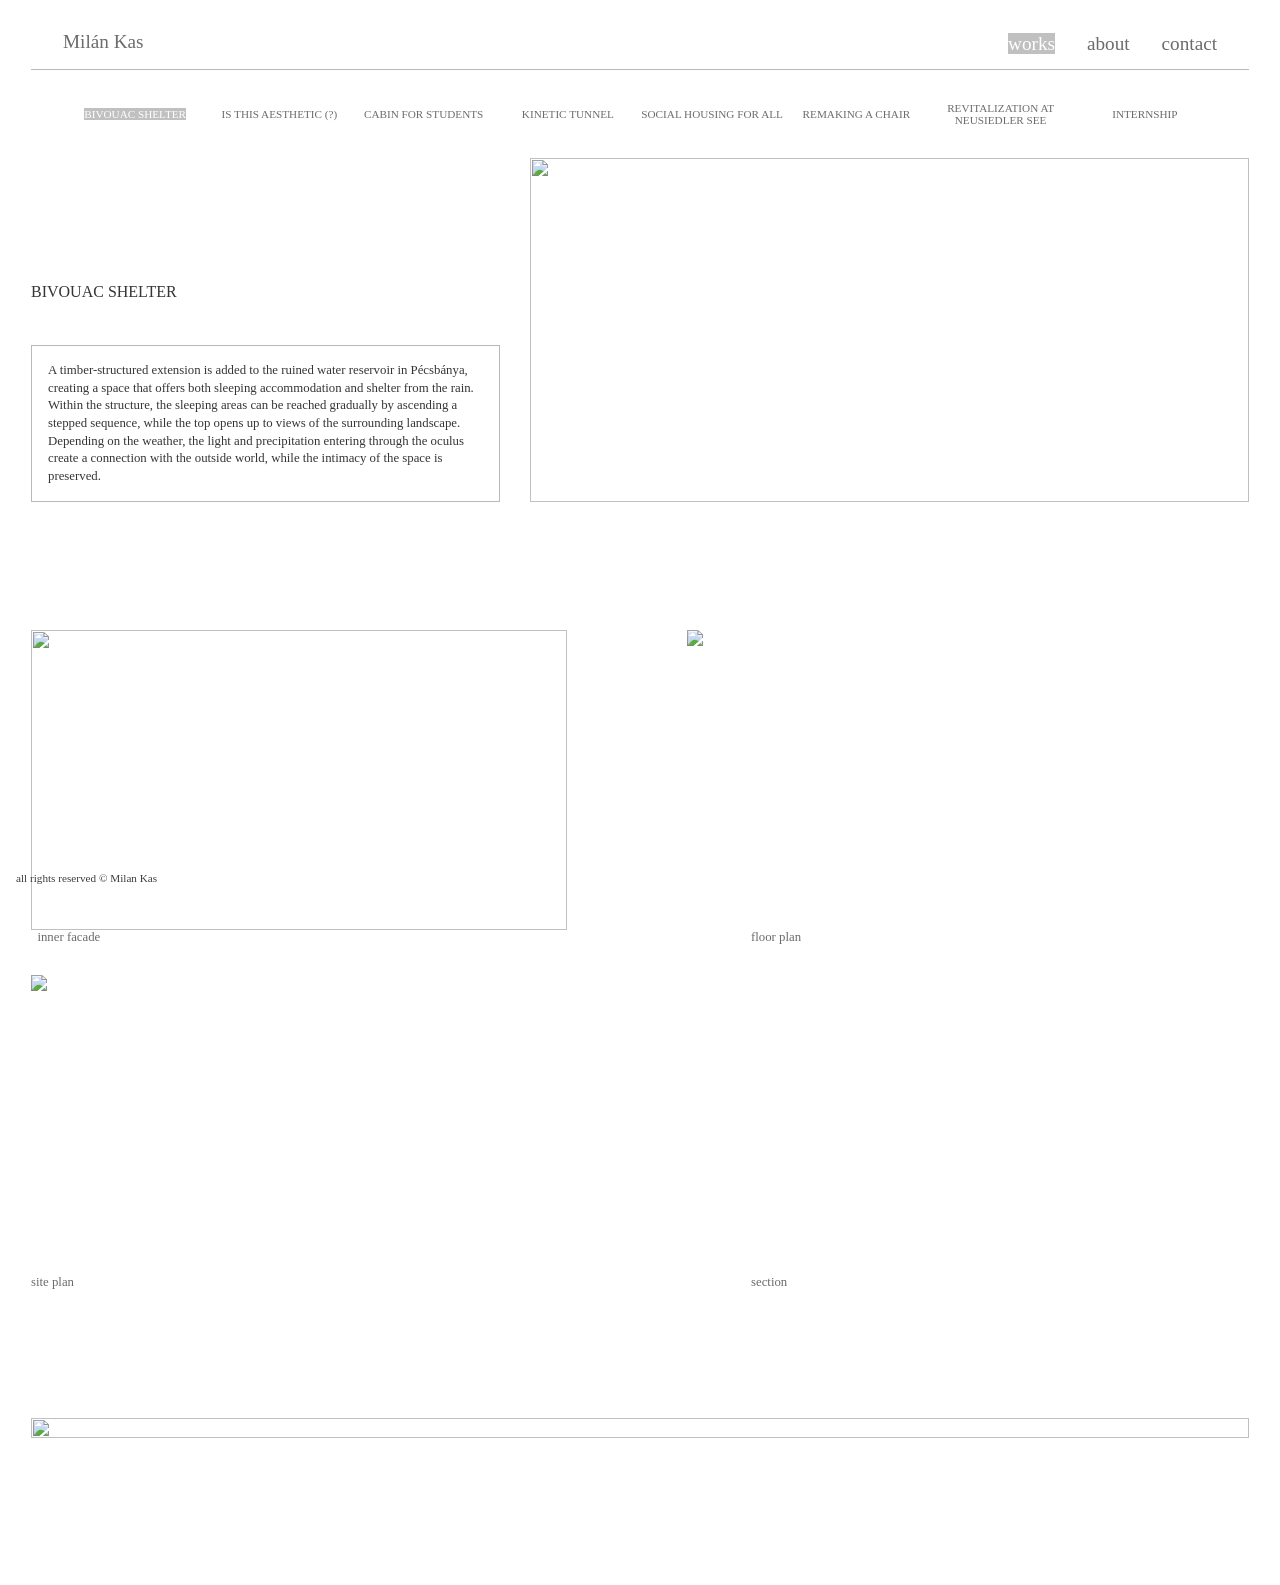
==== docs/1.html @ 6fe6c506 "Add files via upload" ====
<!DOCTYPE html>
<html>
    <head>
        <meta charset="utf-8">
        <title></title>
        <meta name="viewport" content="width=device-width, initial-scale=1.0">
        <link rel="stylesheet" href="style.css">
    </head>
    <body>
      <!-- <img class="img-banner" src="images/banner.jpg" > -->
       <div class="wrapper">
         
        <div class="navbox">
           <nav class="nav">
            
             <a class="name" href="./index.html" >Milán Kas</a> 
                     
                        <div class="linksplacement">
                           <ul class="mainlinks">

                              
                               <li><a href="works.html" style="background-color: rgb(192, 192, 192); color: white;" >works</a></li>
                           

                               <!--<li><a href="collaborations.html" title="">collaborations</a></li> -->
                               
                            
                               <li><a href="cv.html" title="">about</a></li>
                               
                               <li><a href="contact.html" title="">contact</a></li>
                            
                           </ul>
                      
                        </div>

               
            </nav>
        </div>
       
<main >


<div class="works_nav">
    <div class="works_nav_1">
        <a href="1.html" style="background-color: rgb(192, 192, 192); color: white;">BIVOUAC SHELTER</a>
    </div>
    <div class="works_nav_2">
        <a href="2.html" title="">IS THIS AESTHETIC (?)</a>
    </div>
    <div class="works_nav_3">
        <a href="3.html" title="">CABIN FOR STUDENTS</a>
    </div>
    <div class="works_nav_4">
        <a href="4.html" title="">KINETIC TUNNEL</a>
    </div>
    <div class="works_nav_5">
        <a href="5.html" title="">SOCIAL HOUSING FOR ALL</a>
    </div>
    <div class="works_nav_6">
        <a href="6.html" title="">REMAKING A CHAIR</a>
    </div>
    <div class="works_nav_7">
        <a href="7.html" title="">REVITALIZATION AT NEUSIEDLER SEE</a>
    </div>
    <div class="works_nav_8">
        <a href="8.html" title="">INTERNSHIP</a>
    </div>
</div>

    <div class="work_text_img_parent">
        <div class="title">BIVOUAC SHELTER</div>
        <div class="text">
            <p>A timber-structured extension is added to the ruined water reservoir in Pécsbánya, 
            creating a space that offers both sleeping accommodation and shelter from the rain.
            Within the structure, the sleeping areas can be reached gradually by ascending a stepped sequence,
            while the top opens up to views of the surrounding landscape. Depending on the weather,
            the light and precipitation entering through the oculus create a connection with the outside world,
            while the intimacy of the space is preserved.</p>
        </div>
        <div class="img_container_right">
            <img src="img/bivak_2.png" alt="">
        </div>    
    </div> 

    <div class="img_container_grid">
        <div class="grid1">
            <img src="img/bivak_3.png" alt="" style="width: 95%;">
            <p>&nbsp;&nbsp;inner facade</p>
        </div>
        <div class="grid2">
            <img src="img/bivak_4.png" style="padding-left: 2rem;">
            <p>floor plan</p>
        </div>
        <div class="grid3">
            <img src="img/bivak_5.png"> 
            <p>site plan</p> 
        </div>
        <div class="grid4">
            <img src="img/bivak_6.png" alt="">
            <p>section</p>
        </div>
    </div>
    
     <div class="img_container_center" style="padding-bottom: 8rem; align-content: center;">
        <img src="img/bivak_1.png">
       <!--<p>graphite drawing on paper</p>-->
    </div>
    
</main>


        <div class="footer">
            <p>all rights reserved © Milan Kas</p>
         </div>
       </div>

       <script src="app.js"></script>
    </body>
</html>
---- docs/style.css ----
@font-face {
    font-family: 'inter';
    src: url('/font/inter.regular.ttf');
}
@font-face {
    font-family: 'interlight';
    src: url('/font/inter.18pt-light.ttf');
}
@font-face {
    font-family: 'interextralight';
    src: url('/font/inter.24pt-extralight.ttf');
}
* {
    margin: 0;
    padding: 0;
}

* {
  box-sizing: border-box;
}

body {
    display: flex;
    margin: 15px;
    padding-left: 1rem;
    padding-right: 1rem;
    /*background: #9b2a70;
    background: linear-gradient(0deg, rgba(155, 42, 112, 1) 0%, rgba(87, 199, 133, 1) 50%, rgba(237, 97, 255, 1) 100%);
  
    background: #9b2a70;
    background: linear-gradient(0deg, rgba(155, 42, 112, 1) 0%, rgba(153, 222, 182, 1) 50%, rgba(237, 97, 255, 1) 100%);
    }*/
    background: #ffffff;
    }

main {
    border-width: 10px;
    border-bottom: #000000;
    background-color:#ffffff;
  }

.contact_container{
    align-content: center;
    width: 50%;
    background-color: rgb(255, 255, 255);
    margin-top: 0px;
    margin-left: 2rem;
    margin-top: 5rem;
    float: left;
}

.contact_text{
        padding: 1rem;
        border-bottom-style: solid;
        border-width: 1px;
        border-color: #b9b9b9;
        border-style: solid ;
        font-size: 1rem;
        line-height: 1.1rem;
        color: rgb(53, 53, 53);
        font-family: "inter";
}

  .index-text{
        padding-top: 10rem;
        padding-right: 10rem;
        width: 70%;
        float: right;
        font-size: 1rem;
        line-height: 1.1rem;
        color: rgb(53, 53, 53);
        font-family: "inter";
  }

 /* nav */ 

.navbox{
    padding: 0;
    display:block;
    padding-bottom: 0rem;
    margin-bottom: 0rem;
    background-color: #ffffff;
    border-bottom-style: solid;
    border-width: 1px;
    border-color: #b9b9b9;
    
}

.nav{
    display: flex;
    justify-content: space-between;
    min-height: 6vh;
    font-family: 'interextralight';
    padding-bottom: 0rem;
    padding-top: 0rem;
    align-items: center;
  }

.img-me{
    width: 25%;
    background-color: rgb(255, 255, 255);
    margin-top: 0px;
    margin-left: 2rem;
    padding-top: 5rem;
    float: left;
    box-shadow: 1px 2px 4px rgba(185, 255, 255, 0);
}

.name{
    color: #6b6b6b;
    justify-content: left;
    font-size: 1.2rem;
    font-weight: 1300;
    margin-top: 0rem;
    margin-left: 2rem;
    letter-spacing: 0px;
    text-decoration:none; 
}
    .name:hover{
        background-color: rgb(19, 19, 255);
        justify-content: left;
        font-size: 1.2rem;
        font-weight: 1300;
        margin-top: 0rem;
        letter-spacing: 0px;
        text-decoration:none;
        color:rgb(255, 255, 255);
    }

 /* nav links */ 
.mainlinks{
    display: contents;
    justify-content: space-between;
    width: 80%;
    padding-top: 0rem;
}

    .mainlinks a { 
        color: #6b6b6b;
        text-align: right;
        text-decoration: none;
        font-weight: 400;
        font-size: 1.2rem;
        margin-right: 2rem; 
    }

    .mainlinks a:hover {
        
        color: rgb(255, 255, 255);
        background-color: rgb(19, 19, 255);
        text-align: right;
        text-decoration: none;
        font-weight: 400;
        font-size: 1.2rem;
        margin-right: 2rem;
        
    }

    .mainlinks li {
        list-style: none;
        justify-content:center;
        color: rgb(0, 0, 0);
        font-size: 1.5rem;
        margin-top: 0;
    }

.linksplacement {
    justify-content: space-around;
    display: flex;
}

/* works links - sub nav between work subpages*/
.works_nav {
    margin: 2rem;
    display: grid;
    grid-template-columns: repeat(8, 1fr);
    gap: 0px;
}



    .works_nav_1, .works_nav_2,.works_nav_3,.works_nav_4,.works_nav_5,.works_nav_6,.works_nav_7,.works_nav_8{
        background-color:rgb(255, 255, 255);
        font-size: 0.7rem;
        text-align: center;
        align-content: center;
    }

    .works_nav_1 a, .works_nav_2 a,.works_nav_3 a,.works_nav_4 a,.works_nav_5 a,.works_nav_6 a,.works_nav_7 a,.works_nav_8 a {
        color: #6b6b6b;
        font-family: "inter";
        justify-content: center;
        text-decoration: none;
    }

            .works_nav_1:hover, .works_nav_2:hover,.works_nav_3:hover,.works_nav_4:hover,.works_nav_5:hover,.works_nav_6:hover,.works_nav_7:hover,.works_nav_8:hover{
            font-size: 0.7rem;
            text-align: center;
            align-content: center;
               color: #ffffff;
        }

            .works_nav_1 a:hover, .works_nav_2 a:hover,.works_nav_3 a:hover,.works_nav_4 a:hover,.works_nav_5 a:hover,.works_nav_6 a:hover,.works_nav_7 a:hover,.works_nav_8 a:hover {
                color: #ffffff;
                background-color: rgb(19, 19, 255);
                font-family: "inter";
                justify-content: center;
                text-decoration: none;
            }


/* works box */
.works_box {
    position: relative; /* Allows for absolute positioning of navigation buttons */
    overflow: hidden; /* Hides the overflow content (only one image is visible at a time) */
    padding: 1rem;
    place-items: center;
    background-color: rgb(255, 255, 255);
  }


    .works_box img {
        width: 100%; /* Image width matches the slide width */
        height: 100%; /* Image height matches the slide height */
        object-fit: cover; /* Images are scaled to cover the entire box, cropping if necessary */

    }

    .works_box p {
        font-size: 0.5rem;
        color: rgb(0, 0, 0);
        font-family: "interlight";
        text-align: center;
    }
    
.works_parent {
    display: grid;
    margin-top: 4rem;
    grid-template-columns: repeat(3, 1fr);
    grid-template-rows: repeat(6, 1fr);
    gap: 24px;
    grid-template-rows: min-content;
}

    .bivak {
        grid-row: span 2 / span 2;
        
    }

    .totem {
        grid-row: span 2 / span 2;
    }

    .kabin {
        grid-row: span 2 / span 2;
    }

    .sch {
        grid-row: span 2 / span 2;
        grid-row-start: 3;
    }

    .sorhaz {
        grid-row: span 2 / span 2;
        grid-row-start: 3;
    }

    .szek {
        grid-row: span 2 / span 2;
        grid-row-start: 3;
    }

    .fertoto {
        grid-row: span 2 / span 2;
        grid-column-start: 3;
        grid-row-start: 5;
    }

    .internship {
        grid-row: span 2 / span 2;
        grid-column-start: 2;
        grid-row-start: 5;
    }

/* individual work pages */

.work_text_img_parent{
    display: grid;
    grid-template-columns: repeat(5, 1fr);
    grid-template-rows: repeat(6, 1fr);
    gap: 30px;
}

.work_text_img_parent img{
align-content: center;
}


    .title{
        max-width: 100%;
        padding-left: 0rem;
        grid-column: span 2 / span 2;
        grid-column-start: 1;
        grid-row-start: 3;
        color: rgb(53, 53, 53);
        font-size: 1rem;
        font-family: "inter";
    }

    .subtitle{
        max-width: 100%;
        padding-left: 0rem;
        grid-column: span 3 / span 3;
        grid-column-start: 1;
        grid-row-start: 3;
        color: rgb(164, 164, 164);
        font-size: 0.6rem;
        font-family: "interlight";
    }
    .text{
        padding: 1rem;
        border-bottom-style: solid;
        border-width: 1px;
        border-color: #b9b9b9;
        border-style: solid ;
        grid-column: span 2 / span 2;
        grid-row: span 3 / span 3;
        grid-column-start: 1;
        grid-row-start: 4;
        font-size: 0.8rem;
        line-height: 1.1rem;
        color: rgb(53, 53, 53);
        font-family: "inter";
    }

    .img_container_right{
    grid-column: span 3 / span 3;
    grid-row: span 6 / span 6;
    grid-column-start: 3;
    grid-row-start: 1;
}

        .img_container_right img{
        height: 100%;
        width: 100%;
        object-fit: cover;
        }


 /*work images*/
.img_container_center{
  width: 100%;
  padding-top: 8rem;
}

    .img_container_center img{
    display: block;
    height: 100%;
    width: 100%;
    object-fit: cover;
    }
    
    .img_container_center p {
   font-family: "interextralight";
   color: #6b6b6b;
   font-size: 0.8rem;
    }

.img_container_grid {

    padding-top: 8rem;
    display: grid;
    grid-template-columns: repeat(2, 1fr);
    grid-template-rows: repeat(2, 1fr);
    gap: 30px;
}

    .img_container_grid img {
    display: block;
    height: 300px;
    width: flex;
    }

    .img_container_grid p {
   font-family: "interextralight";
   color: #6b6b6b;
   font-size: 0.8rem;
    }

    .grid2 p{
        margin-left: 6rem;
    }

    .grid4 p{
        margin-left: 6rem;
    }
/*-------------------------------------------------*/

.footer{
    /*display: none;  visszaterek ra majd */
  
  position: fixed;
  font-family: 'interlight';
  font-size:0.7rem;
  left: 0;
  bottom: 0;
  width: 100%;
  color: rgb(61, 61, 61);
  text-align: left;
  bottom: 1rem;
  left: 1rem;
}

/* contact */
.form-container{
color: #000000;
font-family: "inter";
}
input {margin-bottom: 4px;}
textarea {resize: vertical;}
button {
    width: 200px;
    margin-top: 8px;
    transition: transform ease 0.3s, background-color ease 0.3s;
    background-color: whitesmoke;
    font-size: 24px;
}
button:hover {
    background-color: yellow;
    transform: scale(1.3);
}
label {
    margin: auto;
    color: black;
}
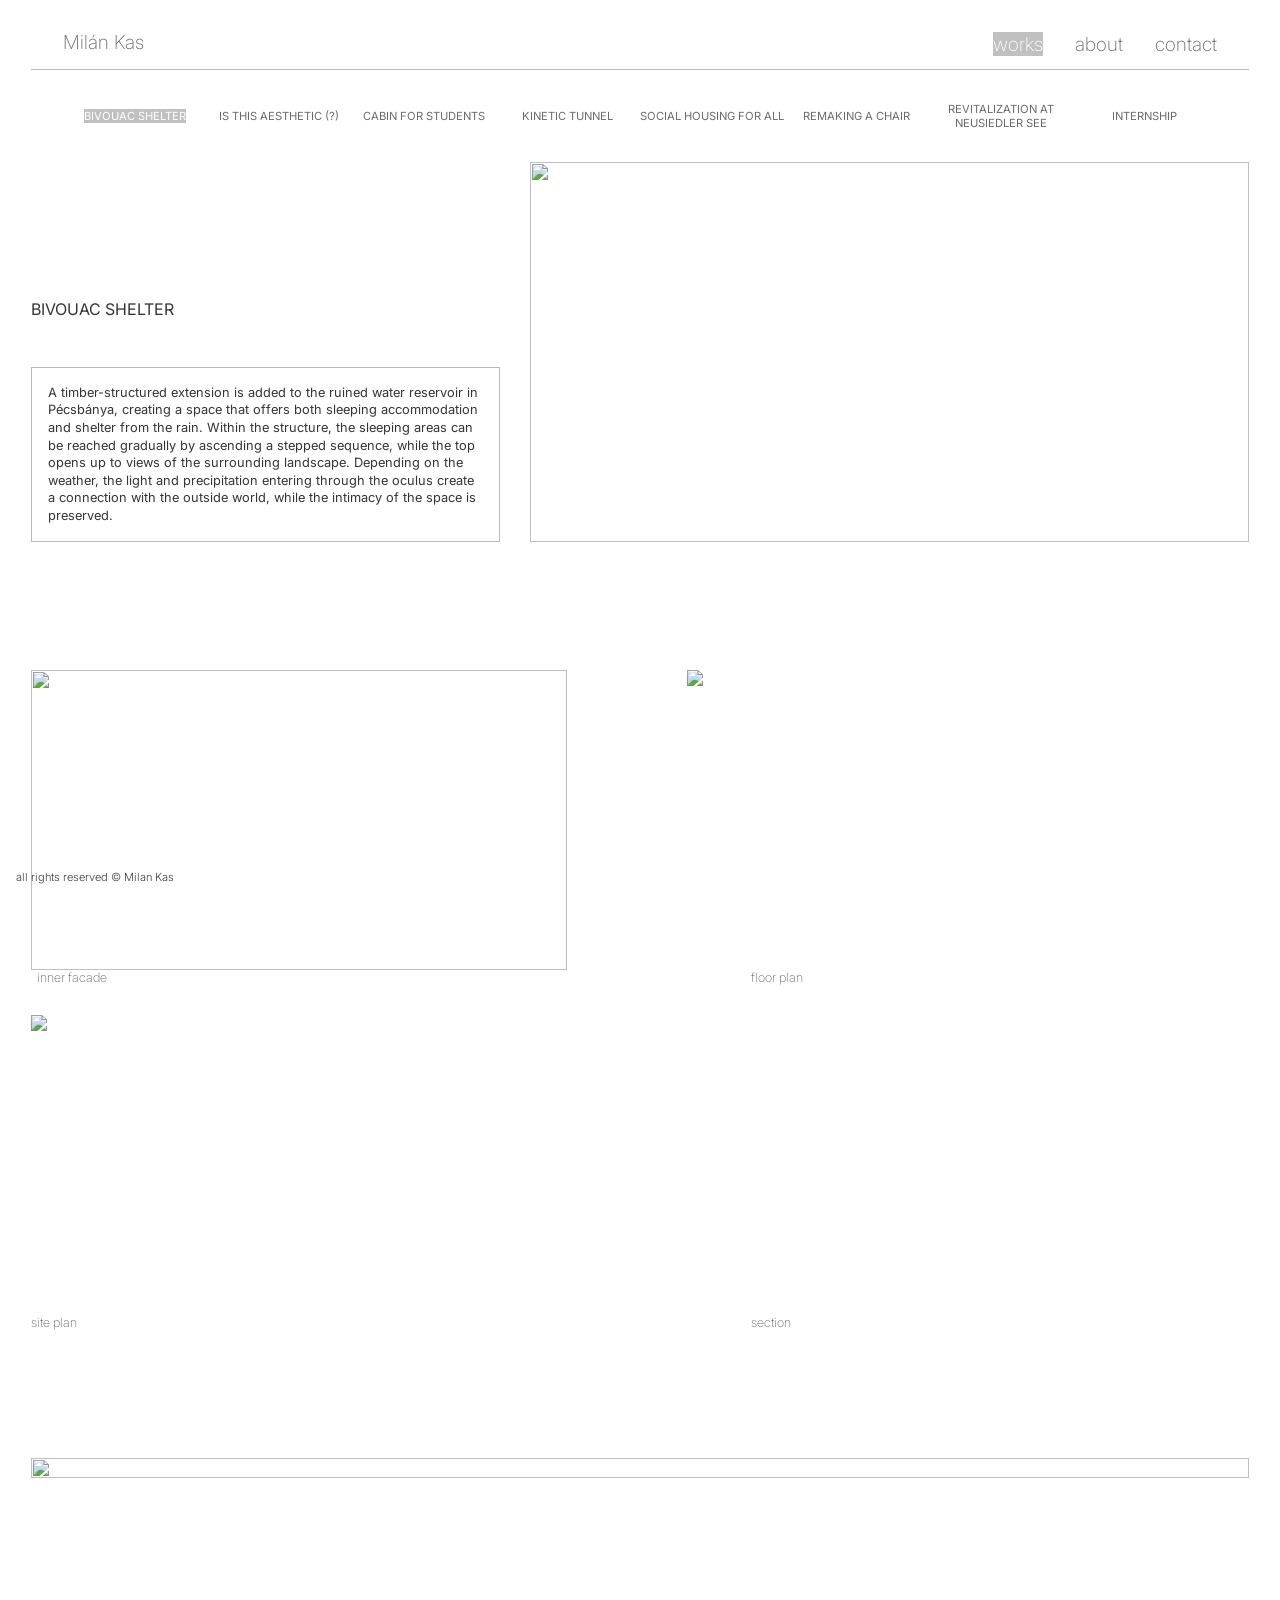
==== commit 6df049e3: "Add files via upload" ====
--- a/docs/1.html
+++ b/docs/1.html
@@ -78,31 +78,31 @@
             while the intimacy of the space is preserved.</p>
         </div>
         <div class="img_container_right">
-            <img src="img/bivak_2.png" alt="">
+            <img src="img/bivak_2.jpeg" alt="">
         </div>    
     </div> 
 
     <div class="img_container_grid">
         <div class="grid1">
-            <img src="img/bivak_3.png" alt="" style="width: 95%;">
+            <img src="img/bivak_3.jpeg" alt="" style="width: 95%;">
             <p>&nbsp;&nbsp;inner facade</p>
         </div>
         <div class="grid2">
-            <img src="img/bivak_4.png" style="padding-left: 2rem;">
+            <img src="img/bivak_4.jpeg" style="padding-left: 2rem;">
             <p>floor plan</p>
         </div>
         <div class="grid3">
-            <img src="img/bivak_5.png"> 
+            <img src="img/bivak_5.jpeg"> 
             <p>site plan</p> 
         </div>
         <div class="grid4">
-            <img src="img/bivak_6.png" alt="">
+            <img src="img/bivak_6.jpeg" alt="">
             <p>section</p>
         </div>
     </div>
     
      <div class="img_container_center" style="padding-bottom: 8rem; align-content: center;">
-        <img src="img/bivak_1.png">
+        <img src="img/bivak_1.jpeg">
        <!--<p>graphite drawing on paper</p>-->
     </div>
     
